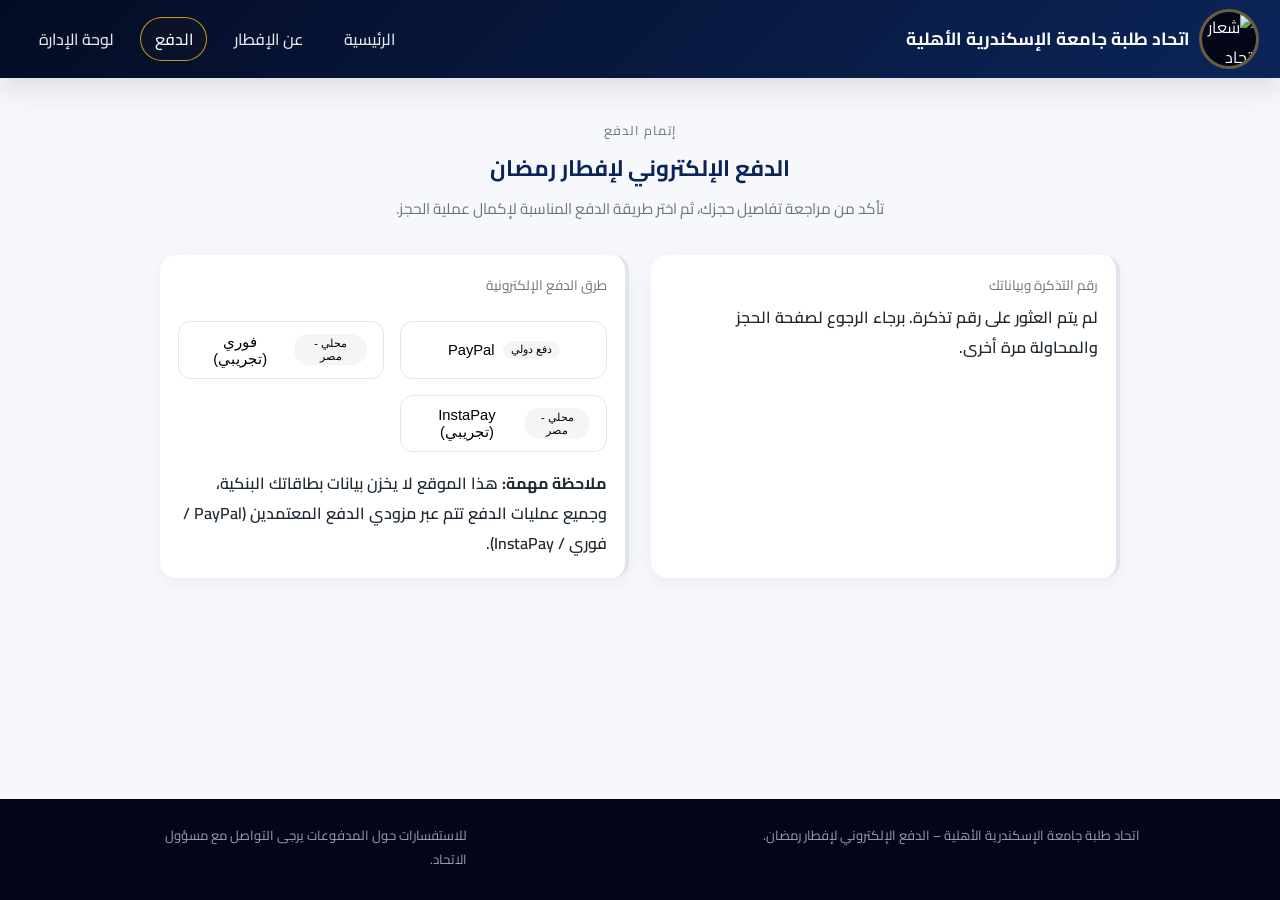
==== payment.html @ f377616c "Initial commit: ticket site Made-with: Cursor" ====
<!DOCTYPE html>
<html lang="ar" dir="rtl">
<head>
  <meta charset="UTF-8" />
  <title>الدفع - إفطار رمضان - اتحاد طلبة جامعة الإسكندرية الأهلية</title>
  <meta name="viewport" content="width=device-width, initial-scale=1" />
  <link rel="stylesheet" href="style.css" />
</head>
<body class="page">
  <header class="navbar">
    <div class="navbar-brand">
      <div class="navbar-logo">
        <img src="571217735_821161784183083_11823729130709533_n.jpg" alt="شعار اتحاد طلبة جامعة الإسكندرية الأهلية" />
      </div>
      <div class="navbar-title">
        اتحاد طلبة جامعة الإسكندرية الأهلية
      </div>
    </div>
    <nav class="navbar-links">
      <a href="index.html">الرئيسية</a>
      <a href="iftar.html">عن الإفطار</a>
      <a href="payment.html" class="active">الدفع</a>
      <a href="admin.html">لوحة الإدارة</a>
    </nav>
  </header>

  <main>
    <section class="section">
      <div class="section-header">
        <div class="section-kicker">إتمام الدفع</div>
        <h1 class="section-title">الدفع الإلكتروني لإفطار رمضان</h1>
        <p class="section-subtitle">
          تأكد من مراجعة تفاصيل حجزك، ثم اختر طريقة الدفع المناسبة لإكمال عملية الحجز.
        </p>
      </div>

      <div class="info-grid">
        <article class="info-item">
          <div class="info-label">رقم التذكرة وبياناتك</div>
          <div id="paymentSummary" class="info-value">
            سيتم عرض رقم التذكرة وطريقة الدفع المختارة هنا بعد الحجز.
          </div>
        </article>

        <article class="info-item">
          <div class="info-label">طرق الدفع الإلكترونية</div>
          <div class="info-value">
            <div class="payment-methods">
              <button type="button" class="payment-btn" title="PayPal" aria-label="Pay with PayPal">
                <span class="payment-badge">دفع دولي</span>
                <span>PayPal</span>
              </button>

              <button type="button" class="payment-btn" onclick="handleFawryClick()">
                <span class="payment-badge">محلي - مصر</span>
                <span>فوري (تجريبي)</span>
              </button>

              <button type="button" class="payment-btn" onclick="handleInstapayClick()">
                <span class="payment-badge">محلي - مصر</span>
                <span>InstaPay (تجريبي)</span>
              </button>
            </div>

            <div style="margin-top:1rem;">
              <strong>ملاحظة مهمة:</strong> هذا الموقع لا يخزن بيانات بطاقاتك البنكية، وجميع عمليات الدفع
              تتم عبر مزودي الدفع المعتمدين (PayPal / فوري / InstaPay).
            </div>
          </div>
        </article>

      </div>
    </section>
  </main>

  <footer class="footer">
    <div class="footer-inner">
      <div>اتحاد طلبة جامعة الإسكندرية الأهلية – الدفع الإلكتروني لإفطار رمضان.</div>
      <div>للاستفسارات حول المدفوعات يرجى التواصل مع مسؤول الاتحاد.</div>
    </div>
  </footer>

  <script src="script.js"></script>
</body>
</html>
---- style.css ----
/* style.css */

/* Fonts: inspired by ANU style (Google Cairo) */
@import url('https://fonts.googleapis.com/css2?family=Cairo:wght@300;400;600;700&display=swap');

:root {
  --primary-color: #0b2559; /* deep ANU-like blue */
  --accent-color: #f4b41a;  /* warm gold */
  --background-color: #f7f8fc;
  --text-color: #1f2933;
  --muted-text: #6b7280;
  --danger-color: #dc2626;
  --success-color: #16a34a;
  --border-radius: 0.75rem;
  --shadow-soft: 0 10px 30px rgba(15, 23, 42, 0.12);
}

*,
*::before,
*::after {
  box-sizing: border-box;
}

body {
  margin: 0;
  font-family: 'Cairo', system-ui, -apple-system, BlinkMacSystemFont, 'Segoe UI', sans-serif;
  background-color: var(--background-color);
  color: var(--text-color);
  direction: rtl;
  text-align: right;
}

/* Layout */
.page {
  min-height: 100vh;
  display: flex;
  flex-direction: column;
}

main {
  flex: 1;
}

/* Navbar */
.navbar {
  background: linear-gradient(135deg, #040c24, var(--primary-color));
  color: #fff;
  padding: 0.75rem 1.5rem;
  display: flex;
  align-items: center;
  justify-content: space-between;
  box-shadow: var(--shadow-soft);
}

.navbar-brand {
  display: flex;
  align-items: center;
  gap: 0.75rem;
}

.navbar-logo {
  width: 54px;
  height: 54px;
  border-radius: 999px;
  overflow: hidden;
  box-shadow: 0 0 0 3px rgba(244, 180, 26, 0.4);
  background: #020617;
  display: flex;
  align-items: center;
  justify-content: center;
}

.navbar-logo img {
  width: 100%;
  height: 100%;
  object-fit: cover;
  display: block;
}

.navbar-title {
  font-size: 1.1rem;
  font-weight: 700;
  line-height: 1.4;
}

.navbar-links {
  display: flex;
  flex-wrap: wrap;
  gap: 0.75rem;
}

.navbar-links a {
  color: #e5e7eb;
  text-decoration: none;
  font-weight: 500;
  padding: 0.35rem 0.85rem;
  border-radius: 999px;
  border: 1px solid transparent;
  transition: all 0.2s ease;
}

.navbar-links a:hover,
.navbar-links a.active {
  border-color: rgba(248, 180, 26, 0.8);
  background: rgba(15, 23, 42, 0.6);
  color: #fff;
}

/* Hero */
.hero {
  padding: 3rem 1.5rem 2rem;
  display: grid;
  grid-template-columns: minmax(0, 3fr) minmax(280px, 2.5fr);
  gap: 2.5rem;
  align-items: center;
}

.hero-content {
  max-width: 640px;
}

.badge {
  display: inline-flex;
  align-items: center;
  gap: 0.4rem;
  padding: 0.25rem 0.7rem;
  border-radius: 999px;
  background: rgba(244, 180, 26, 0.08);
  color: var(--accent-color);
  font-size: 0.8rem;
  font-weight: 600;
}

.badge-dot {
  width: 8px;
  height: 8px;
  border-radius: 999px;
  background-color: var(--accent-color);
}

.hero-title {
  font-size: clamp(1.8rem, 3vw + 1rem, 2.6rem);
  margin: 0.75rem 0 0.5rem;
  color: var(--primary-color);
}

.hero-subtitle {
  margin: 0;
  color: var(--muted-text);
  font-size: 0.98rem;
  max-width: 520px;
}

.hero-meta {
  display: flex;
  flex-wrap: wrap;
  gap: 1.2rem;
  margin: 1.5rem 0 1.75rem;
}

.hero-meta-item {
  display: flex;
  flex-direction: column;
  gap: 0.1rem;
}

.hero-meta-label {
  font-size: 0.76rem;
  text-transform: uppercase;
  letter-spacing: 0.05em;
  color: var(--muted-text);
}

.hero-meta-value {
  font-size: 0.98rem;
  font-weight: 600;
}

.hero-actions {
  display: flex;
  flex-wrap: wrap;
  gap: 0.8rem;
}

.btn {
  border: none;
  cursor: pointer;
  border-radius: 999px;
  padding: 0.7rem 1.4rem;
  font-size: 0.95rem;
  font-weight: 600;
  display: inline-flex;
  align-items: center;
  justify-content: center;
  gap: 0.4rem;
  transition: all 0.18s ease;
}

.btn-primary {
  background: linear-gradient(135deg, var(--accent-color), #ffd469);
  color: #1f2933;
  box-shadow: 0 10px 20px rgba(15, 23, 42, 0.25);
}

.btn-primary:hover {
  transform: translateY(-1px);
  box-shadow: 0 14px 26px rgba(15, 23, 42, 0.32);
}

.btn-outline {
  background: transparent;
  color: var(--primary-color);
  border: 1px solid rgba(15, 23, 42, 0.14);
}

.btn-outline:hover {
  background: rgba(15, 23, 42, 0.03);
}

/* Hero card (form / info) */
.card {
  background: #fff;
  border-radius: var(--border-radius);
  box-shadow: var(--shadow-soft);
  padding: 1.6rem 1.5rem;
  position: relative;
  overflow: hidden;
}

.card::before {
  content: "";
  position: absolute;
  inset-inline-start: 40%;
  top: -35%;
  width: 380px;
  height: 380px;
  background: radial-gradient(circle at center, rgba(15, 23, 42, 0.08), transparent 60%);
  opacity: 0.7;
  pointer-events: none;
}

/* Form */
.form-group {
  margin-bottom: 0.9rem;
}

.form-label {
  display: block;
  font-size: 0.88rem;
  font-weight: 600;
  margin-bottom: 0.25rem;
  color: var(--primary-color);
}

.form-input,
.form-select,
.form-textarea {
  width: 100%;
  padding: 0.55rem 0.7rem;
  border-radius: 0.7rem;
  border: 1px solid #e5e7eb;
  font-family: inherit;
  font-size: 0.9rem;
  background-color: #f9fafb;
  transition: border-color 0.16s ease, box-shadow 0.16s ease, background-color 0.16s ease;
}

.form-input:focus,
.form-select:focus,
.form-textarea:focus {
  outline: none;
  border-color: var(--accent-color);
  background-color: #fff;
  box-shadow: 0 0 0 1px rgba(244, 180, 26, 0.6);
}

.form-textarea {
  resize: vertical;
  min-height: 80px;
}

.form-help {
  font-size: 0.78rem;
  color: var(--muted-text);
  margin-top: 0.15rem;
}

.form-footer {
  margin-top: 1.2rem;
  display: flex;
  align-items: center;
  justify-content: space-between;
  gap: 0.75rem;
  flex-wrap: wrap;
}

.price-tag {
  font-weight: 700;
  color: var(--primary-color);
  font-size: 0.95rem;
}

/* Alerts */
.alert {
  border-radius: 0.75rem;
  padding: 0.6rem 0.85rem;
  font-size: 0.85rem;
  margin-top: 0.6rem;
}

.alert-info {
  background: rgba(59, 130, 246, 0.06);
  color: #1d4ed8;
}

.alert-danger {
  background: rgba(220, 38, 38, 0.06);
  color: var(--danger-color);
}

.alert-success {
  background: rgba(22, 163, 74, 0.06);
  color: var(--success-color);
}

/* Sections */
.section {
  padding: 2.5rem 1.5rem 3rem;
}

.section-header {
  max-width: 720px;
  margin-inline: auto;
  text-align: center;
  margin-bottom: 2rem;
}

.section-kicker {
  font-size: 0.8rem;
  text-transform: uppercase;
  letter-spacing: 0.08em;
  color: var(--muted-text);
}

.section-title {
  margin: 0.3rem 0;
  font-size: 1.4rem;
  color: var(--primary-color);
}

.section-subtitle {
  margin: 0;
  color: var(--muted-text);
  font-size: 0.95rem;
}

/* Info grid */
.info-grid {
  display: grid;
  grid-template-columns: repeat(auto-fit, minmax(230px, 1fr));
  gap: 1.4rem;
  max-width: 960px;
  margin-inline: auto;
}

.info-item {
  background: #fff;
  border-radius: 1rem;
  padding: 1.1rem 1.1rem 1.2rem;
  box-shadow: 0 6px 18px rgba(15, 23, 42, 0.05);
  border-inline-start: 4px solid rgba(11, 37, 89, 0.12);
}

.info-label {
  font-size: 0.85rem;
  color: var(--muted-text);
  margin-bottom: 0.25rem;
}

.info-value {
  font-weight: 600;
}

/* Payment buttons */
.payment-methods {
  display: grid;
  grid-template-columns: repeat(auto-fit, minmax(180px, 1fr));
  gap: 1rem;
  margin-top: 1.4rem;
}

.payment-btn {
  border-radius: 0.8rem;
  padding: 0.7rem 1rem;
  border: 1px solid #e5e7eb;
  background: #fff;
  display: flex;
  align-items: center;
  justify-content: center;
  gap: 0.5rem;
  font-size: 0.92rem;
  cursor: pointer;
  transition: all 0.16s ease;
}

.payment-btn:hover {
  border-color: var(--accent-color);
  box-shadow: 0 6px 14px rgba(15, 23, 42, 0.12);
}

.payment-badge {
  font-size: 0.7rem;
  padding: 0.15rem 0.5rem;
  border-radius: 999px;
  background: rgba(15, 23, 42, 0.04);
}

/* Confirmation */
.confirmation-card {
  max-width: 640px;
  margin: 2.5rem auto;
}

/* Admin table */
.admin-container {
  max-width: 1100px;
  margin: 2.5rem auto;
  padding: 0 1.5rem 3rem;
}

.admin-header {
  display: flex;
  align-items: center;
  justify-content: space-between;
  gap: 1rem;
  margin-bottom: 1.2rem;
}

.admin-login {
  display: flex;
  gap: 0.6rem;
  flex-wrap: wrap;
}

.table {
  width: 100%;
  border-collapse: collapse;
  background: #fff;
  border-radius: 1rem;
  overflow: hidden;
  box-shadow: var(--shadow-soft);
  font-size: 0.85rem;
}

.table thead {
  background: #f1f5f9;
}

.table th,
.table td {
  padding: 0.6rem 0.75rem;
  border-bottom: 1px solid #e5e7eb;
  text-align: right;
}

.table th {
  font-weight: 700;
  color: var(--primary-color);
}

.badge-status {
  padding: 0.2rem 0.6rem;
  border-radius: 999px;
  font-size: 0.75rem;
  font-weight: 600;
}

.badge-paid {
  background: rgba(22, 163, 74, 0.1);
  color: var(--success-color);
}

.badge-pending {
  background: rgba(234, 179, 8, 0.08);
  color: #92400e;
}

.badge-failed {
  background: rgba(220, 38, 38, 0.1);
  color: var(--danger-color);
}

/* Footer */
.footer {
  padding: 1.5rem 1.5rem 1.8rem;
  background: #020617;
  color: #9ca3af;
  font-size: 0.82rem;
}

.footer-inner {
  max-width: 1000px;
  margin: 0 auto;
  display: grid;
  grid-template-columns: 2fr 1fr;
  gap: 1.2rem;
}

.footer a {
  color: #e5e7eb;
  text-decoration: none;
}

.footer a:hover {
  text-decoration: underline;
}

/* Responsive */
@media (max-width: 880px) {
  .hero {
    grid-template-columns: minmax(0, 1fr);
    padding-top: 2.2rem;
  }
}

@media (max-width: 640px) {
  .navbar {
    flex-direction: column;
    align-items: flex-start;
    gap: 0.7rem;
  }

  .hero-actions {
    width: 100%;
  }

  .btn,
  .payment-btn {
    width: 100%;
  }

  .footer-inner {
    grid-template-columns: 1fr;
  }
}
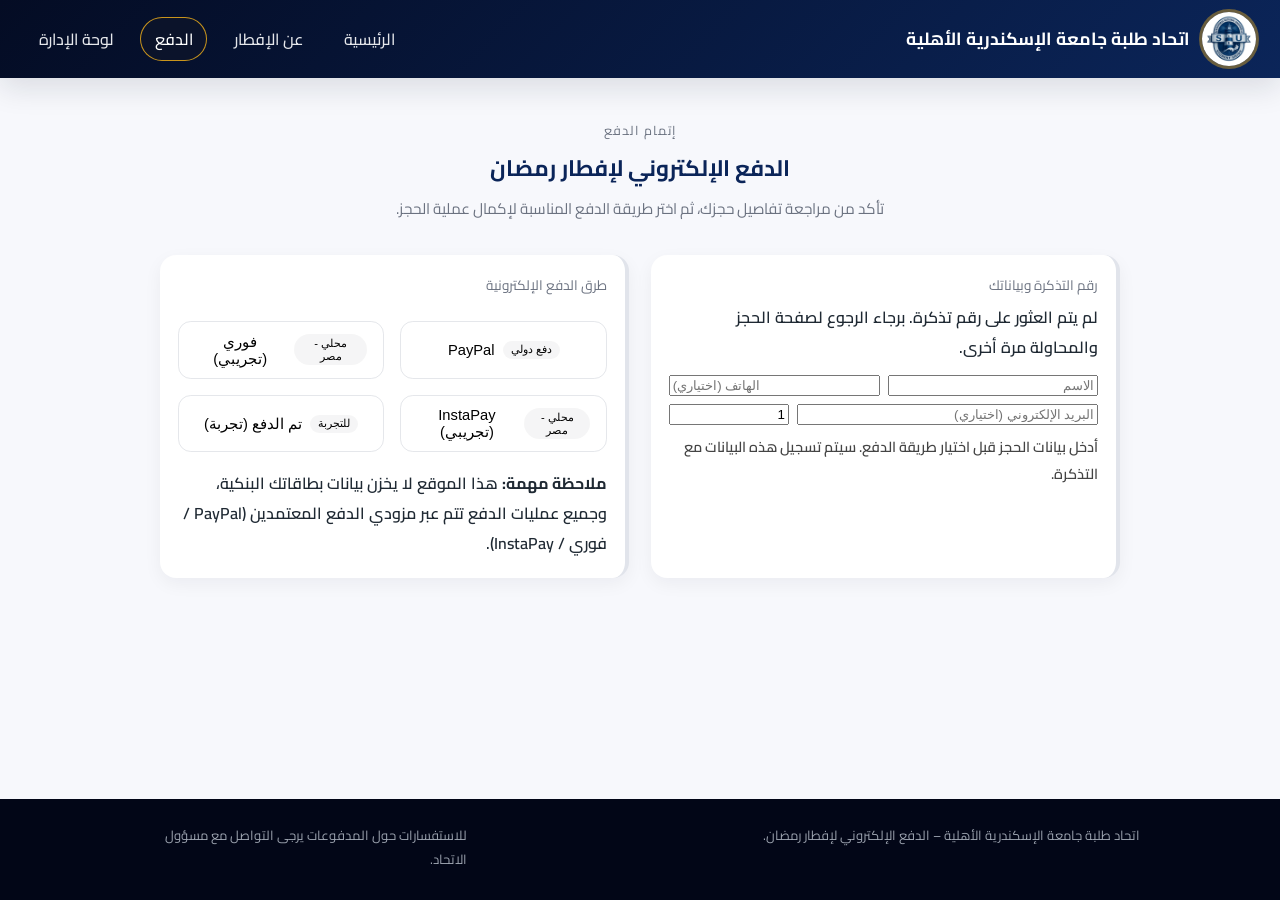
==== commit ceb4779f: "Wire ticket form to Google Sheets backend Made-with: Cursor" ====
--- a/payment.html
+++ b/payment.html
@@ -40,6 +40,17 @@
           <div id="paymentSummary" class="info-value">
             سيتم عرض رقم التذكرة وطريقة الدفع المختارة هنا بعد الحجز.
           </div>
+          <form id="bookingForm" class="info-value" onsubmit="return false;" style="margin-top:0.8rem;">
+            <div style="display:flex;gap:0.5rem;flex-wrap:wrap;">
+              <input id="buyerName" type="text" placeholder="الاسم" aria-label="الاسم" style="flex:1;min-width:150px;" />
+              <input id="buyerPhone" type="tel" placeholder="الهاتف (اختياري)" aria-label="الهاتف" style="flex:1;min-width:150px;" />
+              <input id="buyerEmail" type="email" placeholder="البريد الإلكتروني (اختياري)" aria-label="الإيميل" style="flex:1;min-width:200px;" />
+              <input id="buyerQty" type="number" min="1" value="1" placeholder="عدد التذاكر" aria-label="عدد التذاكر" style="width:120px;" />
+            </div>
+            <div style="margin-top:0.5rem;font-size:0.9rem;color:#444;">
+              أدخل بيانات الحجز قبل اختيار طريقة الدفع. سيتم تسجيل هذه البيانات مع التذكرة.
+            </div>
+          </form>
         </article>
 
         <article class="info-item">
@@ -59,6 +70,11 @@
               <button type="button" class="payment-btn" onclick="handleInstapayClick()">
                 <span class="payment-badge">محلي - مصر</span>
                 <span>InstaPay (تجريبي)</span>
+              </button>
+
+              <button type="button" class="payment-btn" onclick="handleTestPaidClick()">
+                <span class="payment-badge">للتجربة</span>
+                <span>تم الدفع (تجربة)</span>
               </button>
             </div>
 
